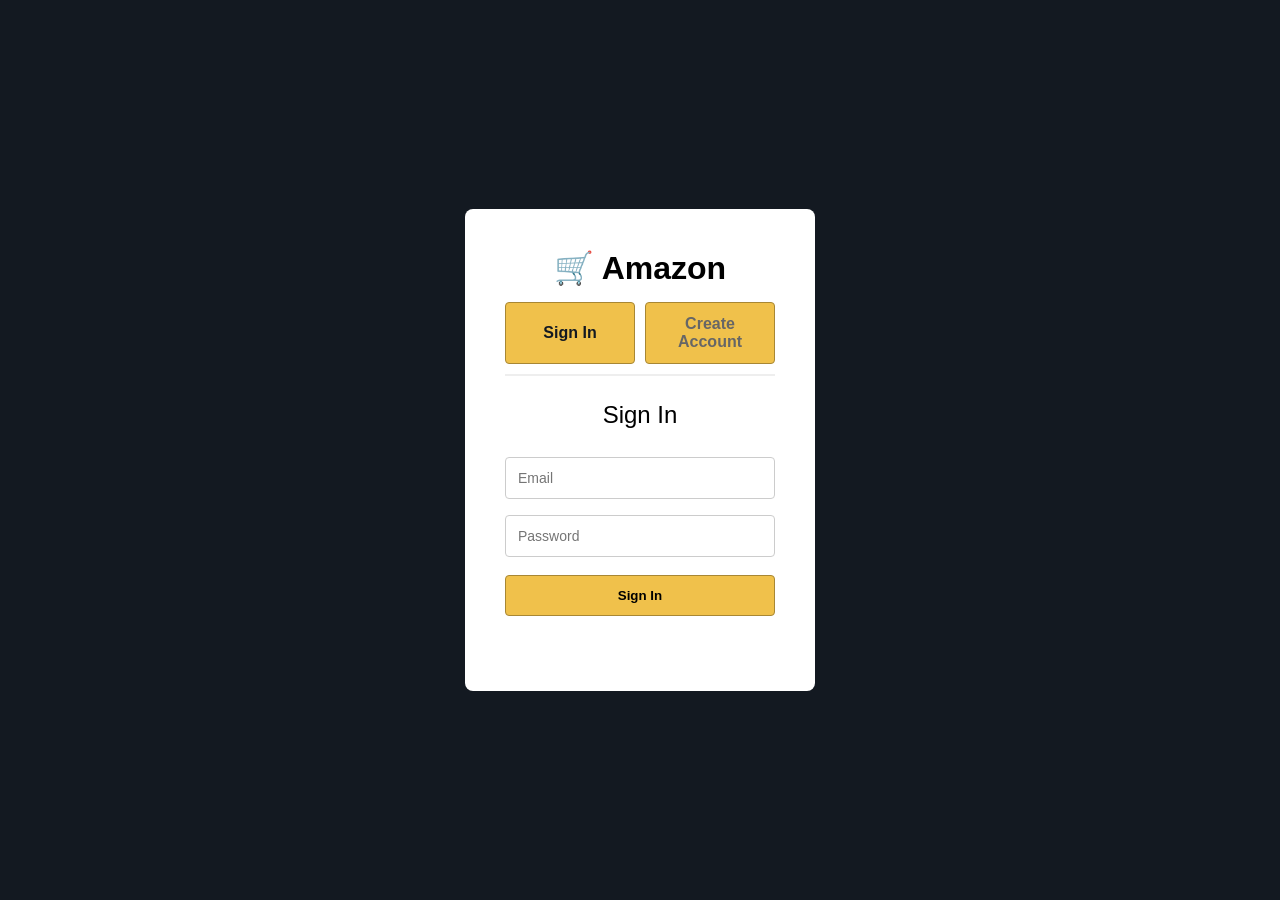
==== login.html @ 9d27ee3e "password verify" ====
<!DOCTYPE html>
<html lang="en">
<head>
    <meta charset="UTF-8">
    <meta name="viewport" content="width=device-width, initial-scale=1.0">
    <title>Amazon - Login</title>
    <link rel="stylesheet" href="style.css">
</head>
<body>
    <div class="login-container">
        <div class="login-box">
            <h1>🛒 Amazon</h1>
            
            <!-- Tab Switcher -->
            <div class="tab-switcher">
                <button class="tab-btn active" id="loginTab">Sign In</button>
                <button class="tab-btn" id="signupTab">Create Account</button>
            </div>

            <!-- ===== LOGIN FORM ===== -->
            <div id="loginFormContainer">
                <h2>Sign In</h2>
                <form id="loginForm">
                    <input type="email" id="loginEmail" placeholder="Email" required>
                    <input type="password" id="loginPassword" placeholder="Password" required>
                    <button type="submit">Sign In</button>
                </form>
                <p id="loginError" class="error-message"></p>
            </div>

            <!-- ===== SIGN UP FORM ===== -->
            <div id="signupFormContainer" style="display: none;">
                <h2>Create Account</h2>
                <form id="signupForm">
                    <input type="text" id="signupName" placeholder="Full Name" required>
                    <input type="email" id="signupEmail" placeholder="Email" required>
                    <input type="password" id="signupPassword" placeholder="Password (min 6 chars)" required>
                    <input type="password" id="signupConfirmPassword" placeholder="Confirm Password" required>
                    <button type="submit">Create Account</button>
                </form>
                <p id="signupError" class="error-message"></p>
                <p id="signupSuccess" class="success-message"></p>
            </div>
        </div>
    </div>

    <script src="script.js"></script>
</body>
</html>
---- style.css ----
/* Reset */
* {
    margin: 0;
    padding: 0;
    box-sizing: border-box;
    font-family: Arial, sans-serif;
}

/* ===== LOGIN PAGE ===== */
.login-container {
    display: flex;
    justify-content: center;
    align-items: center;
    height: 100vh;
    background: #131921;
}

.login-box {
    background: white;
    padding: 40px;
    border-radius: 8px;
    width: 350px;
    text-align: center;
}

.login-box h1 {
    font-size: 32px;
    margin-bottom: 5px;
}

.login-box h2 {
    font-weight: normal;
    margin-bottom: 20px;
}

.login-box input {
    width: 100%;
    padding: 12px;
    margin: 8px 0;
    border: 1px solid #ccc;
    border-radius: 4px;
}

.login-box button {
    width: 100%;
    padding: 12px;
    background: #f0c14b;
    border: 1px solid #a88734;
    border-radius: 4px;
    font-weight: bold;
    cursor: pointer;
    margin-top: 10px;
}

.login-box button:hover {
    background: #ddb347;
}

.login-box p {
    margin-top: 15px;
    font-size: 14px;
}

.login-box a {
    color: #0066c0;
    text-decoration: none;
}

/* ===== MAIN PAGE ===== */
nav {
    background: #131921;
    color: white;
    padding: 15px 30px;
    display: flex;
    justify-content: space-between;
    align-items: center;
    flex-wrap: wrap;
    gap: 15px;
}

nav h1 {
    font-size: 24px;
}

.search-box {
    display: flex;
    flex: 1;
    max-width: 500px;
}

.search-box input {
    flex: 1;
    padding: 10px;
    border: none;
    border-radius: 4px 0 0 4px;
}

.search-box button {
    padding: 10px 20px;
    background: #f0c14b;
    border: none;
    border-radius: 0 4px 4px 0;
    cursor: pointer;
    font-weight: bold;
}

.search-box button:hover {
    background: #ddb347;
}

nav button {
    padding: 8px 16px;
    background: #f0c14b;
    border: none;
    border-radius: 4px;
    cursor: pointer;
    font-weight: bold;
}

nav button:hover {
    background: #ddb347;
}

nav span {
    margin-right: 15px;
}

.container {
    max-width: 1200px;
    margin: 30px auto;
    padding: 0 20px;
}

.container h2 {
    color: #131921;
    margin-bottom: 20px;
}

#results {
    background: white;
    padding: 20px;
    border-radius: 8px;
    min-height: 200px;
    box-shadow: 0 2px 8px rgba(0,0,0,0.1);
}

.product-grid {
    display: grid;
    grid-template-columns: repeat(auto-fill, minmax(200px, 1fr));
    gap: 20px;
}

.product-card {
    border: 1px solid #ddd;
    border-radius: 8px;
    padding: 15px;
    transition: 0.2s;
}

.product-card:hover {
    transform: translateY(-4px);
    box-shadow: 0 4px 12px rgba(0,0,0,0.15);
}

.product-card h3 {
    font-size: 16px;
    margin-bottom: 5px;
}

.product-card .price {
    color: #B12704;
    font-size: 20px;
    font-weight: bold;
}

.product-card .rating {
    color: #f0a500;
    margin: 5px 0;
}

.product-card .category {
    color: #666;
    font-size: 12px;
}

.hint {
    color: #999;
    text-align: center;
    padding: 40px 0;
}

.no-results {
    text-align: center;
    padding: 40px 0;
    color: #666;
}

@media (max-width: 600px) {
    nav {
        flex-direction: column;
        align-items: stretch;
    }
    
    .search-box {
        max-width: 100%;
    }
    
    .login-box {
        width: 90%;
    }
}
/* ===== PRODUCT IMAGES ===== */
.product-card img {
    width: 100%;
    height: 150px;
    object-fit: cover;
    border-radius: 4px;
    margin-bottom: 10px;
    background: #f0f2f5;
}

.product-card {
    display: flex;
    flex-direction: column;
    padding: 15px;
    border: 1px solid #ddd;
    border-radius: 8px;
    transition: 0.2s;
    background: white;
}

.product-card:hover {
    transform: translateY(-4px);
    box-shadow: 0 4px 12px rgba(0,0,0,0.15);
}

.product-card h3 {
    font-size: 14px;
    margin: 5px 0;
    min-height: 40px;
    line-height: 1.3;
}

.product-card .price {
    color: #B12704;
    font-size: 18px;
    font-weight: bold;
    margin: 5px 0;
}

.product-card .rating {
    color: #f0a500;
    font-size: 14px;
    margin: 5px 0;
}

.product-card .category {
    color: #666;
    font-size: 12px;
    margin-top: auto;
    padding-top: 8px;
    border-top: 1px solid #eee;
}
/* ===== TAB SWITCHER ===== */
.tab-switcher {
    display: flex;
    gap: 10px;
    margin-bottom: 25px;
    border-bottom: 2px solid #eee;
    padding-bottom: 10px;
}

.tab-btn {
    flex: 1;
    padding: 10px;
    background: none;
    border: none;
    font-size: 16px;
    font-weight: bold;
    cursor: pointer;
    color: #666;
    transition: 0.3s;
    border-radius: 4px;
}

.tab-btn:hover {
    background: #f5f5f5;
}

.tab-btn.active {
    color: #131921;
    background: #f0c14b;
    border-radius: 4px;
}

/* ===== ERROR & SUCCESS MESSAGES ===== */
.error-message {
    color: #d32f2f;
    font-size: 14px;
    margin-top: 10px;
    min-height: 20px;
    text-align: center;
}

.success-message {
    color: #2e7d32;
    font-size: 14px;
    margin-top: 10px;
    min-height: 20px;
    text-align: center;
}

/* ===== PASSWORD REQUIREMENT HINT ===== */
.password-hint {
    font-size: 12px;
    color: #666;
    text-align: left;
    margin-top: -5px;
    margin-bottom: 10px;
}

/* ===== FORM IMPROVEMENTS ===== */
.login-box input {
    width: 100%;
    padding: 12px;
    margin: 8px 0;
    border: 1px solid #ccc;
    border-radius: 4px;
    font-size: 14px;
}

.login-box input:focus {
    border-color: #f0c14b;
    outline: 2px solid #f0c14b;
    outline-offset: 1px;
}

.login-box button {
    width: 100%;
    padding: 12px;
    background: #f0c14b;
    border: 1px solid #a88734;
    border-radius: 4px;
    font-weight: bold;
    cursor: pointer;
    margin-top: 10px;
    transition: 0.2s;
}

.login-box button:hover {
    background: #ddb347;
}

.login-box button:disabled {
    opacity: 0.6;
    cursor: not-allowed;
}
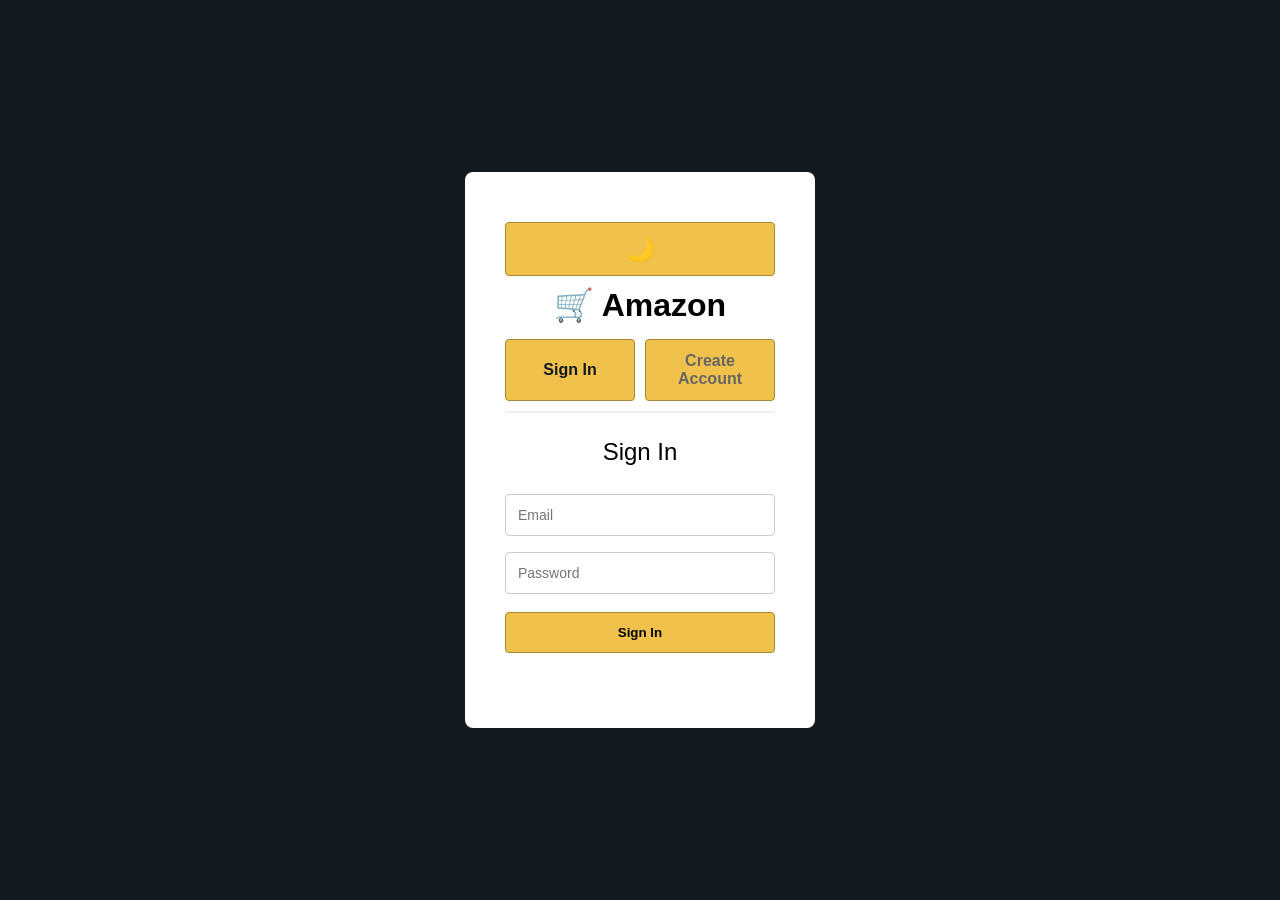
==== commit ace73a47: "darkmode" ====
--- a/login.html
+++ b/login.html
@@ -9,6 +9,13 @@
 <body>
     <div class="login-container">
         <div class="login-box">
+            <!-- Dark Mode Toggle -->
+            <div style="display: flex; justify-content: flex-end; margin-bottom: 10px;">
+                <button class="dark-mode-toggle" id="darkModeToggle" title="Toggle Dark Mode">
+                    🌙
+                </button>
+            </div>
+
             <h1>🛒 Amazon</h1>
             
             <!-- Tab Switcher -->
--- a/style.css
+++ b/style.css
@@ -354,4 +354,191 @@
 .login-box button:disabled {
     opacity: 0.6;
     cursor: not-allowed;
+}
+/* ===== DARK MODE STYLES ===== */
+
+/* Dark Mode Variables */
+body.dark-mode {
+    background-color: #1a1a2e;
+    color: #e0e0e0;
+}
+
+/* Dark Mode - Login Page */
+body.dark-mode .login-container {
+    background: #0d0d1a;
+}
+
+body.dark-mode .login-box {
+    background: #16213e;
+    color: #e0e0e0;
+    box-shadow: 0 4px 20px rgba(0, 0, 0, 0.5);
+}
+
+body.dark-mode .login-box h1,
+body.dark-mode .login-box h2 {
+    color: #e0e0e0;
+}
+
+body.dark-mode .login-box input {
+    background: #1a1a2e;
+    color: #e0e0e0;
+    border: 1px solid #2a2a4e;
+}
+
+body.dark-mode .login-box input:focus {
+    border-color: #f0c14b;
+    outline: 2px solid #f0c14b;
+}
+
+body.dark-mode .login-box button {
+    background: #f0c14b;
+    color: #131921;
+}
+
+body.dark-mode .login-box button:hover {
+    background: #ddb347;
+}
+
+body.dark-mode .login-box a {
+    color: #f0c14b;
+}
+
+body.dark-mode .tab-btn {
+    color: #aaa;
+}
+
+body.dark-mode .tab-btn.active {
+    color: #131921;
+    background: #f0c14b;
+}
+
+body.dark-mode .tab-btn:hover {
+    background: #2a2a4e;
+}
+
+/* Dark Mode - Main Page */
+body.dark-mode nav {
+    background: #0d0d1a;
+    border-bottom: 1px solid #2a2a4e;
+}
+
+body.dark-mode nav h1 {
+    color: #f0c14b;
+}
+
+body.dark-mode nav span {
+    color: #e0e0e0;
+}
+
+body.dark-mode .search-box input {
+    background: #1a1a2e;
+    color: #e0e0e0;
+    border: 1px solid #2a2a4e;
+}
+
+body.dark-mode .search-box input::placeholder {
+    color: #888;
+}
+
+body.dark-mode .search-box button {
+    background: #f0c14b;
+    color: #131921;
+}
+
+body.dark-mode .search-box button:hover {
+    background: #ddb347;
+}
+
+body.dark-mode nav button {
+    background: #f0c14b;
+    color: #131921;
+}
+
+body.dark-mode nav button:hover {
+    background: #ddb347;
+}
+
+body.dark-mode .container h2 {
+    color: #e0e0e0;
+}
+
+body.dark-mode #results {
+    background: #16213e;
+    color: #e0e0e0;
+    box-shadow: 0 2px 8px rgba(0, 0, 0, 0.3);
+}
+
+body.dark-mode .product-card {
+    background: #1a1a2e;
+    border-color: #2a2a4e;
+    color: #e0e0e0;
+}
+
+body.dark-mode .product-card:hover {
+    box-shadow: 0 4px 12px rgba(240, 193, 75, 0.2);
+    border-color: #f0c14b;
+}
+
+body.dark-mode .product-card .category {
+    color: #aaa;
+    border-top-color: #2a2a4e;
+}
+
+body.dark-mode .hint {
+    color: #888;
+}
+
+body.dark-mode .no-results {
+    color: #aaa;
+}
+
+body.dark-mode .error-message {
+    color: #ff6b6b;
+}
+
+body.dark-mode .success-message {
+    color: #51cf66;
+}
+
+/* Dark Mode Toggle Button */
+.dark-mode-toggle {
+    background: none;
+    border: none;
+    font-size: 24px;
+    cursor: pointer;
+    padding: 5px 10px;
+    border-radius: 50%;
+    transition: 0.3s;
+}
+
+.dark-mode-toggle:hover {
+    transform: rotate(20deg);
+    background: rgba(255, 255, 255, 0.1);
+}
+
+body.dark-mode .dark-mode-toggle:hover {
+    background: rgba(240, 193, 75, 0.2);
+}
+
+/* Dark Mode Form Inputs */
+body.dark-mode .form-group label {
+    color: #e0e0e0;
+}
+
+/* Scrollbar in Dark Mode */
+body.dark-mode ::-webkit-scrollbar {
+    width: 10px;
+}
+
+body.dark-mode ::-webkit-scrollbar-track {
+    background: #1a1a2e;
+}
+
+body.dark-mode ::-webkit-scrollbar-thumb {
+    background: #2a2a4e;
+    border-radius: 5px;
+}
+
+body.dark-mode ::-webkit-scrollbar-thumb:hover {
+    background: #f0c14b;
 }
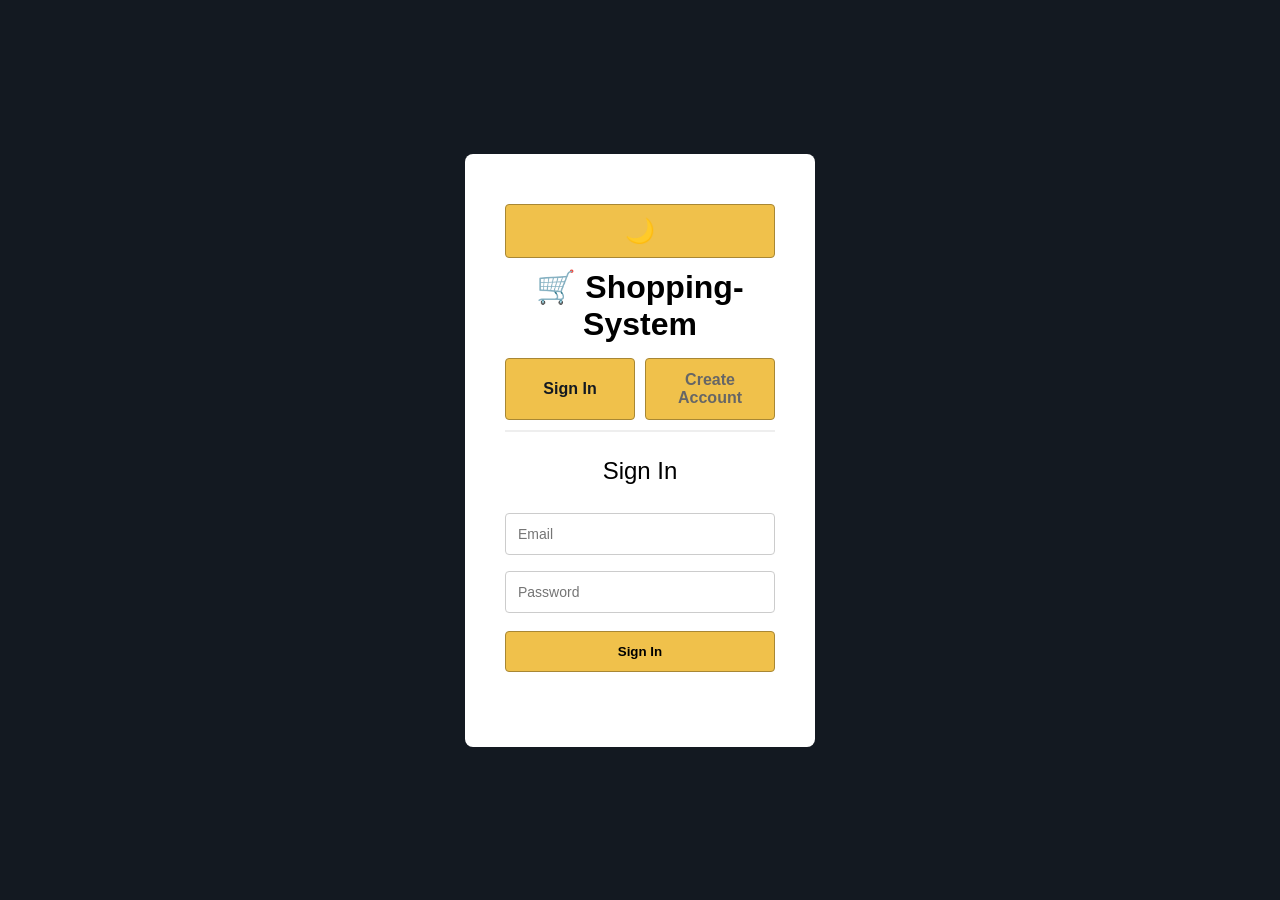
==== commit 501cae33: "NEWNAME" ====
--- a/login.html
+++ b/login.html
@@ -3,7 +3,7 @@
 <head>
     <meta charset="UTF-8">
     <meta name="viewport" content="width=device-width, initial-scale=1.0">
-    <title>Amazon - Login</title>
+    <title>Shopping-System</title>
     <link rel="stylesheet" href="style.css">
 </head>
 <body>
@@ -16,8 +16,8 @@
                 </button>
             </div>
 
-            <h1>🛒 Amazon</h1>
-            
+            <h1>🛒 Shopping-System</h1>
+
             <!-- Tab Switcher -->
             <div class="tab-switcher">
                 <button class="tab-btn active" id="loginTab">Sign In</button>
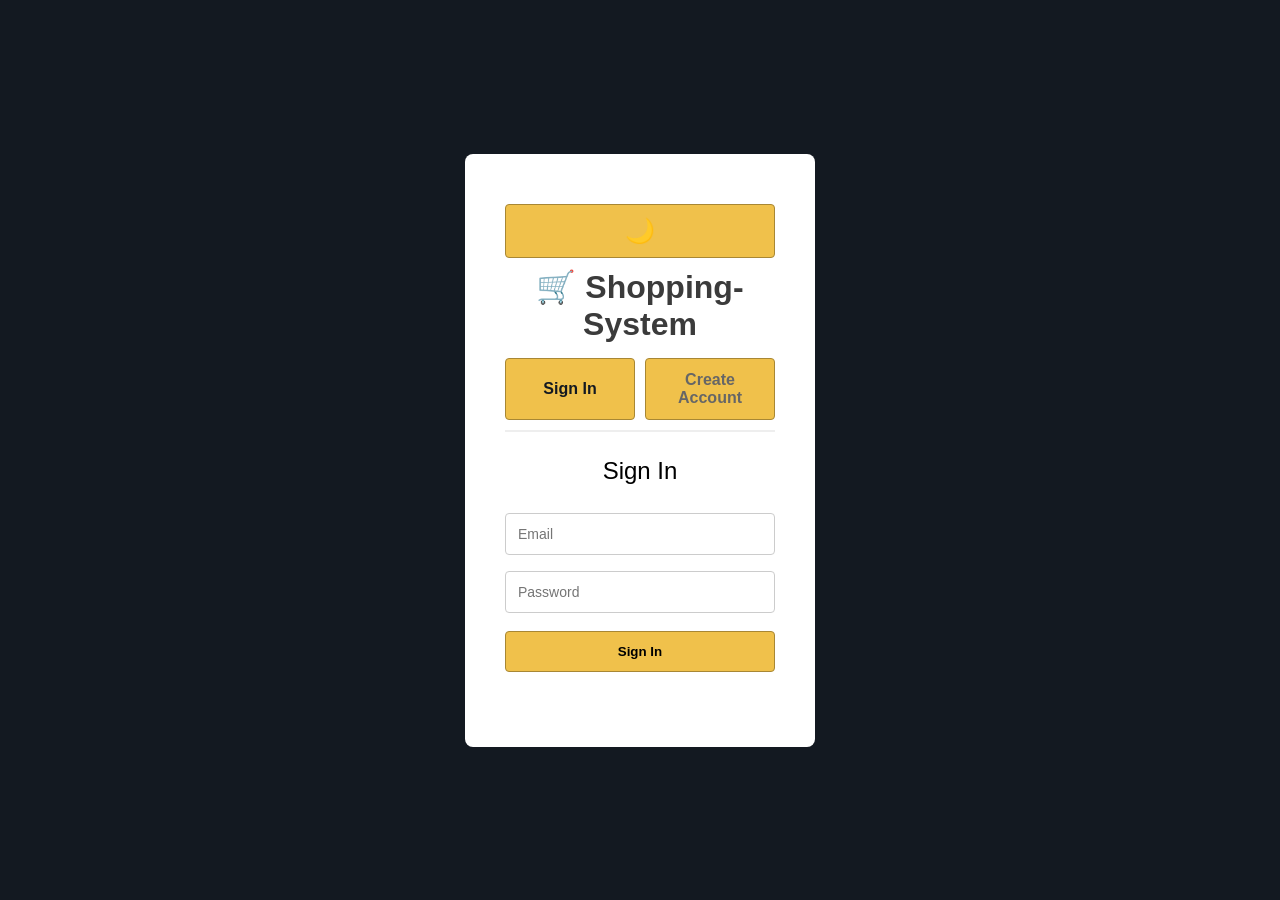
==== commit d934f447: "TITLE" ====
--- a/login.html
+++ b/login.html
@@ -3,7 +3,7 @@
 <head>
     <meta charset="UTF-8">
     <meta name="viewport" content="width=device-width, initial-scale=1.0">
-    <title>Shopping-System</title>
+    <title>Amazon</title>
     <link rel="stylesheet" href="style.css">
 </head>
 <body>
--- a/style.css
+++ b/style.css
@@ -26,6 +26,7 @@
 .login-box h1 {
     font-size: 32px;
     margin-bottom: 5px;
+    color:rgb(59, 59, 59)
 }
 
 .login-box h2 {
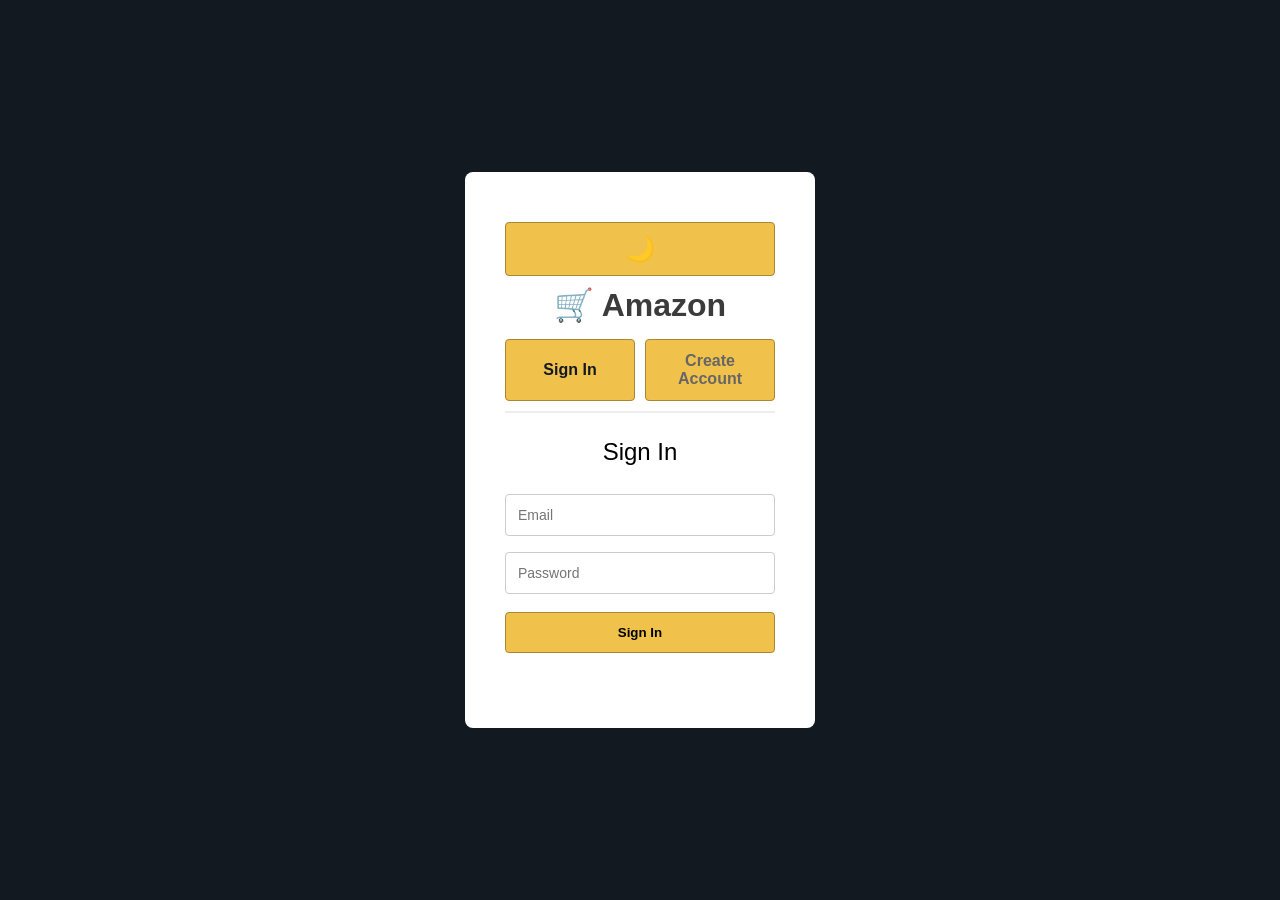
==== commit 5810a6b7: "NameChange" ====
--- a/login.html
+++ b/login.html
@@ -16,7 +16,7 @@
                 </button>
             </div>
 
-            <h1>🛒 Shopping-System</h1>
+            <h1>🛒 Amazon</h1>
 
             <!-- Tab Switcher -->
             <div class="tab-switcher">
